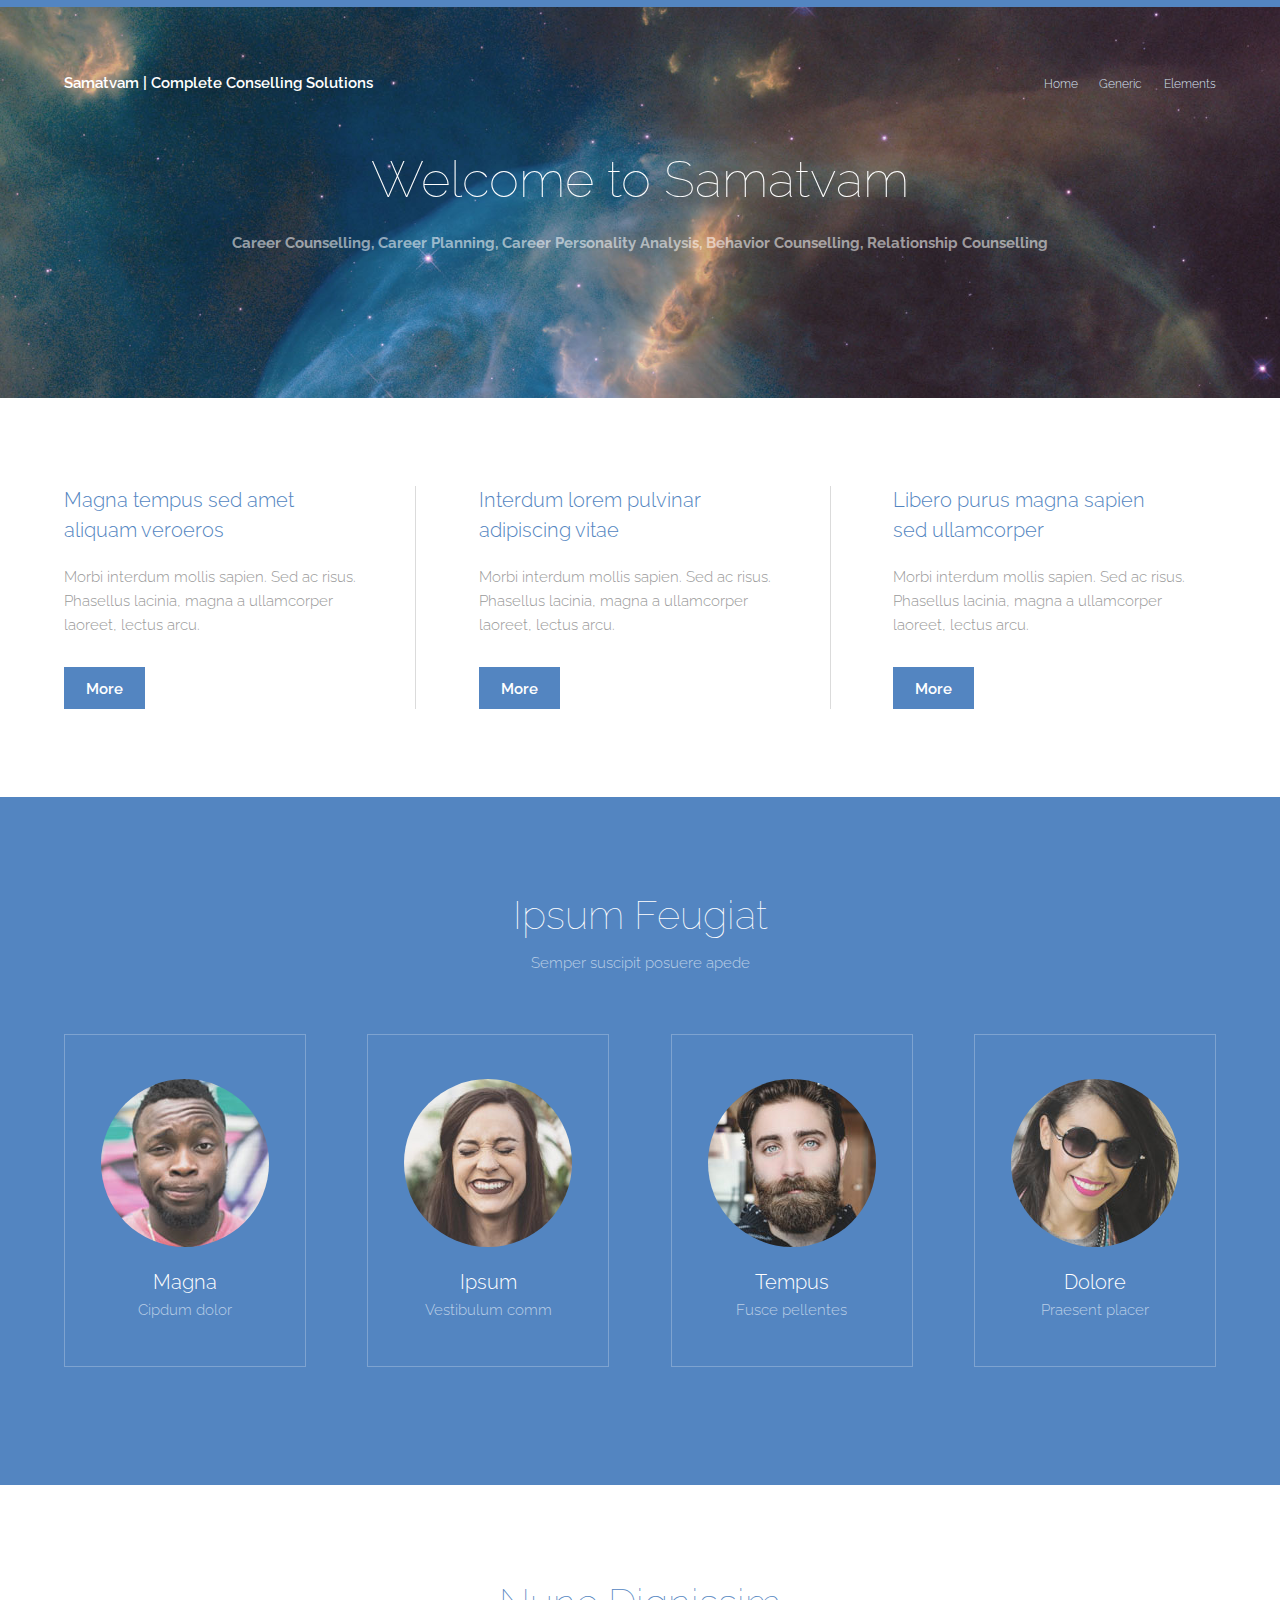
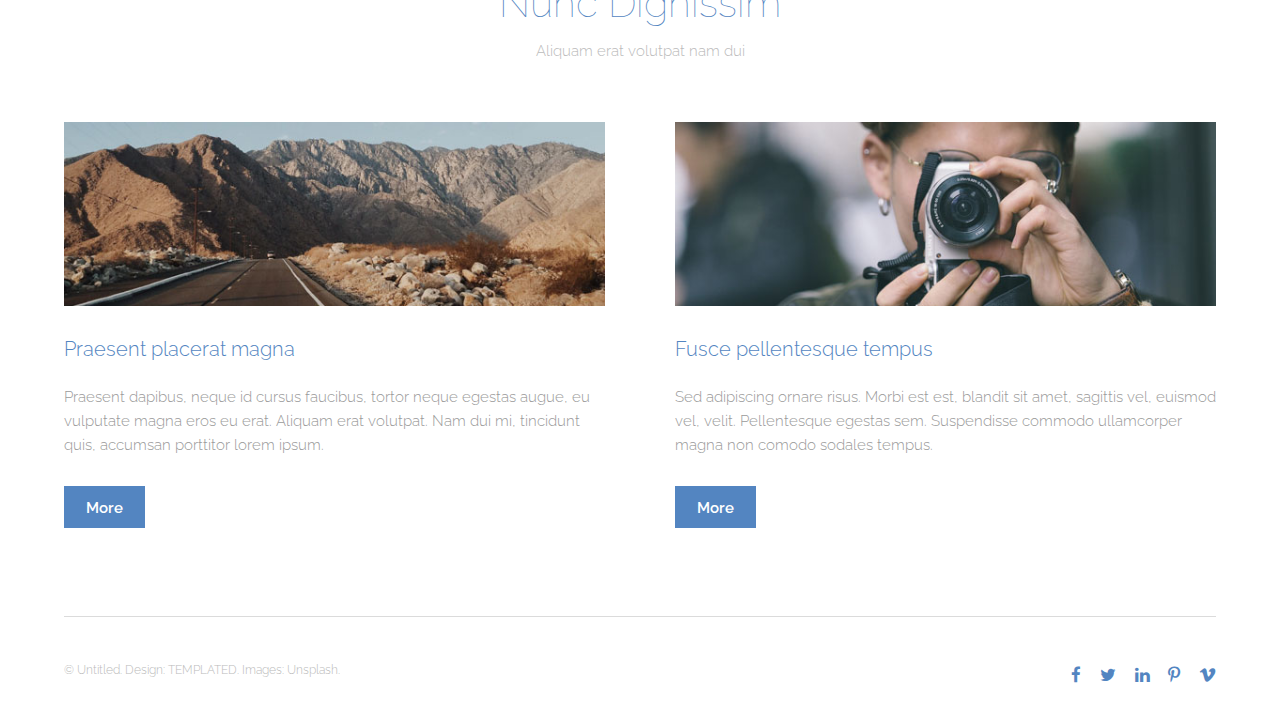
==== Portfolio/Samatvam/Website/templated-theory/index.html @ 0397aa4b "Add files via upload" ====
<!DOCTYPE HTML>
<!--
	Theory by TEMPLATED
	templated.co @templatedco
	Released for free under the Creative Commons Attribution 3.0 license (templated.co/license)
-->
<html>
	<head>
		<title>Theory by TEMPLATED</title>
		<meta charset="utf-8" />
		<meta name="viewport" content="width=device-width, initial-scale=1" />
		<link rel="stylesheet" href="assets/css/main.css" />
	</head>
	<body>

		<!-- Header -->
			<header id="header">
				<div class="inner">
					<a href="index.html" class="logo">Samatvam | Complete Conselling Solutions</a>
					<nav id="nav">
						<a href="index.html">Home</a>
						<a href="generic.html">Generic</a>
						<a href="elements.html">Elements</a>
					</nav>
					<a href="#navPanel" class="navPanelToggle"><span class="fa fa-bars"></span></a>
				</div>
			</header>

		<!-- Banner -->
			<section id="banner">
				<h1>Welcome to Samatvam</h1>
				<p style="font-weight: bold;">Career Counselling, Career Planning, Career Personality Analysis, Behavior Counselling, Relationship Counselling</p>
			</section>

		<!-- One -->
			<section id="one" class="wrapper">
				<div class="inner">
					<div class="flex flex-3">
						<article>
							<header>
								<h3>Magna tempus sed amet<br /> aliquam veroeros</h3>
							</header>
							<p>Morbi interdum mollis sapien. Sed ac risus. Phasellus lacinia, magna a ullamcorper laoreet, lectus arcu.</p>
							<footer>
								<a href="#" class="button special">More</a>
							</footer>
						</article>
						<article>
							<header>
								<h3>Interdum lorem pulvinar<br /> adipiscing vitae</h3>
							</header>
							<p>Morbi interdum mollis sapien. Sed ac risus. Phasellus lacinia, magna a ullamcorper laoreet, lectus arcu.</p>
							<footer>
								<a href="#" class="button special">More</a>
							</footer>
						</article>
						<article>
							<header>
								<h3>Libero purus magna sapien<br /> sed ullamcorper</h3>
							</header>
							<p>Morbi interdum mollis sapien. Sed ac risus. Phasellus lacinia, magna a ullamcorper laoreet, lectus arcu.</p>
							<footer>
								<a href="#" class="button special">More</a>
							</footer>
						</article>
					</div>
				</div>
			</section>

		<!-- Two -->
			<section id="two" class="wrapper style1 special">
				<div class="inner">
					<header>
						<h2>Ipsum Feugiat</h2>
						<p>Semper suscipit posuere apede</p>
					</header>
					<div class="flex flex-4">
						<div class="box person">
							<div class="image round">
								<img src="images/pic03.jpg" alt="Person 1" />
							</div>
							<h3>Magna</h3>
							<p>Cipdum dolor</p>
						</div>
						<div class="box person">
							<div class="image round">
								<img src="images/pic04.jpg" alt="Person 2" />
							</div>
							<h3>Ipsum</h3>
							<p>Vestibulum comm</p>
						</div>
						<div class="box person">
							<div class="image round">
								<img src="images/pic05.jpg" alt="Person 3" />
							</div>
							<h3>Tempus</h3>
							<p>Fusce pellentes</p>
						</div>
						<div class="box person">
							<div class="image round">
								<img src="images/pic06.jpg" alt="Person 4" />
							</div>
							<h3>Dolore</h3>
							<p>Praesent placer</p>
						</div>
					</div>
				</div>
			</section>

		<!-- Three -->
			<section id="three" class="wrapper special">
				<div class="inner">
					<header class="align-center">
						<h2>Nunc Dignissim</h2>
						<p>Aliquam erat volutpat nam dui </p>
					</header>
					<div class="flex flex-2">
						<article>
							<div class="image fit">
								<img src="images/pic01.jpg" alt="Pic 01" />
							</div>
							<header>
								<h3>Praesent placerat magna</h3>
							</header>
							<p>Praesent dapibus, neque id cursus faucibus, tortor neque egestas augue, eu vulputate magna eros eu erat. Aliquam erat volutpat. Nam dui mi, tincidunt quis, accumsan porttitor lorem ipsum.</p>
							<footer>
								<a href="#" class="button special">More</a>
							</footer>
						</article>
						<article>
							<div class="image fit">
								<img src="images/pic02.jpg" alt="Pic 02" />
							</div>
							<header>
								<h3>Fusce pellentesque tempus</h3>
							</header>
							<p>Sed adipiscing ornare risus. Morbi est est, blandit sit amet, sagittis vel, euismod vel, velit. Pellentesque egestas sem. Suspendisse commodo ullamcorper magna non comodo sodales tempus.</p>
							<footer>
								<a href="#" class="button special">More</a>
							</footer>
						</article>
					</div>
				</div>
			</section>

		<!-- Footer -->
			<footer id="footer">
				<div class="inner">
					<div class="flex">
						<div class="copyright">
							&copy; Untitled. Design: <a href="https://templated.co">TEMPLATED</a>. Images: <a href="https://unsplash.com">Unsplash</a>.
						</div>
						<ul class="icons">
							<li><a href="#" class="icon fa-facebook"><span class="label">Facebook</span></a></li>
							<li><a href="#" class="icon fa-twitter"><span class="label">Twitter</span></a></li>
							<li><a href="#" class="icon fa-linkedin"><span class="label">linkedIn</span></a></li>
							<li><a href="#" class="icon fa-pinterest-p"><span class="label">Pinterest</span></a></li>
							<li><a href="#" class="icon fa-vimeo"><span class="label">Vimeo</span></a></li>
						</ul>
					</div>
				</div>
			</footer>

		<!-- Scripts -->
			<script src="assets/js/jquery.min.js"></script>
			<script src="assets/js/skel.min.js"></script>
			<script src="assets/js/util.js"></script>
			<script src="assets/js/main.js"></script>

	</body>
</html>
---- Portfolio/Samatvam/Website/templated-theory/assets/css/main.css ----
@charset "UTF-8";
@import url(font-awesome.min.css);
@import "https://fonts.googleapis.com/css?family=Raleway:100,300,600";

/*
	Theory by TEMPLATED
	templated.co @templatedco
	Released for free under the Creative Commons Attribution 3.0 license (templated.co/license)
*/

/* Reset */

	html, body, div, span, applet, object, iframe, h1, h2, h3, h4, h5, h6, p, blockquote, pre, a, abbr, acronym, address, big, cite, code, del, dfn, em, img, ins, kbd, q, s, samp, small, strike, strong, sub, sup, tt, var, b, u, i, center, dl, dt, dd, ol, ul, li, fieldset, form, label, legend, table, caption, tbody, tfoot, thead, tr, th, td, article, aside, canvas, details, embed, figure, figcaption, footer, header, hgroup, menu, nav, output, ruby, section, summary, time, mark, audio, video {
		margin: 0;
		padding: 0;
		border: 0;
		font-size: 100%;
		font: inherit;
		vertical-align: baseline;
	}

	article, aside, details, figcaption, figure, footer, header, hgroup, menu, nav, section {
		display: block;
	}

	body {
		line-height: 1;
	}

	ol, ul {
		list-style: none;
	}

	blockquote, q {
		quotes: none;
	}

	blockquote:before, blockquote:after, q:before, q:after {
		content: '';
		content: none;
	}

	table {
		border-collapse: collapse;
		border-spacing: 0;
	}

	body {
		-webkit-text-size-adjust: none;
	}

/* Box Model */

	*, *:before, *:after {
		-moz-box-sizing: border-box;
		-webkit-box-sizing: border-box;
		box-sizing: border-box;
	}

/* Containers */

	.container {
		margin-left: auto;
		margin-right: auto;
	}

	.container.\31 25\25 {
		width: 100%;
		max-width: 100em;
		min-width: 80em;
	}

	.container.\37 5\25 {
		width: 60em;
	}

	.container.\35 0\25 {
		width: 40em;
	}

	.container.\32 5\25 {
		width: 20em;
	}

	.container {
		width: 80em;
	}

	@media screen and (max-width: 1680px) {

		.container.\31 25\25 {
			width: 100%;
			max-width: 100em;
			min-width: 80em;
		}

		.container.\37 5\25 {
			width: 60em;
		}

		.container.\35 0\25 {
			width: 40em;
		}

		.container.\32 5\25 {
			width: 20em;
		}

		.container {
			width: 80em;
		}

	}

	@media screen and (max-width: 1280px) {

		.container.\31 25\25 {
			width: 100%;
			max-width: 81.25em;
			min-width: 65em;
		}

		.container.\37 5\25 {
			width: 48.75em;
		}

		.container.\35 0\25 {
			width: 32.5em;
		}

		.container.\32 5\25 {
			width: 16.25em;
		}

		.container {
			width: 65em;
		}

	}

	@media screen and (max-width: 980px) {

		.container.\31 25\25 {
			width: 100%;
			max-width: 112.5%;
			min-width: 90%;
		}

		.container.\37 5\25 {
			width: 67.5%;
		}

		.container.\35 0\25 {
			width: 45%;
		}

		.container.\32 5\25 {
			width: 22.5%;
		}

		.container {
			width: 90%;
		}

	}

	@media screen and (max-width: 736px) {

		.container.\31 25\25 {
			width: 100%;
			max-width: 112.5%;
			min-width: 90%;
		}

		.container.\37 5\25 {
			width: 67.5%;
		}

		.container.\35 0\25 {
			width: 45%;
		}

		.container.\32 5\25 {
			width: 22.5%;
		}

		.container {
			width: 90% !important;
		}

	}

	@media screen and (max-width: 480px) {

		.container.\31 25\25 {
			width: 100%;
			max-width: 112.5%;
			min-width: 90%;
		}

		.container.\37 5\25 {
			width: 67.5%;
		}

		.container.\35 0\25 {
			width: 45%;
		}

		.container.\32 5\25 {
			width: 22.5%;
		}

		.container {
			width: 90% !important;
		}

	}

/* Grid */

	.row {
		border-bottom: solid 1px transparent;
		-moz-box-sizing: border-box;
		-webkit-box-sizing: border-box;
		box-sizing: border-box;
	}

	.row > * {
		float: left;
		-moz-box-sizing: border-box;
		-webkit-box-sizing: border-box;
		box-sizing: border-box;
	}

	.row:after, .row:before {
		content: '';
		display: block;
		clear: both;
		height: 0;
	}

	.row.uniform > * > :first-child {
		margin-top: 0;
	}

	.row.uniform > * > :last-child {
		margin-bottom: 0;
	}

	.row.\30 \25 > * {
		padding: 0 0 0 0em;
	}

	.row.\30 \25 {
		margin: 0 0 -1px 0em;
	}

	.row.uniform.\30 \25 > * {
		padding: 0em 0 0 0em;
	}

	.row.uniform.\30 \25 {
		margin: 0em 0 -1px 0em;
	}

	.row > * {
		padding: 0 0 0 2em;
	}

	.row {
		margin: 0 0 -1px -2em;
	}

	.row.uniform > * {
		padding: 2em 0 0 2em;
	}

	.row.uniform {
		margin: -2em 0 -1px -2em;
	}

	.row.\32 00\25 > * {
		padding: 0 0 0 4em;
	}

	.row.\32 00\25 {
		margin: 0 0 -1px -4em;
	}

	.row.uniform.\32 00\25 > * {
		padding: 4em 0 0 4em;
	}

	.row.uniform.\32 00\25 {
		margin: -4em 0 -1px -4em;
	}

	.row.\31 50\25 > * {
		padding: 0 0 0 3em;
	}

	.row.\31 50\25 {
		margin: 0 0 -1px -3em;
	}

	.row.uniform.\31 50\25 > * {
		padding: 3em 0 0 3em;
	}

	.row.uniform.\31 50\25 {
		margin: -3em 0 -1px -3em;
	}

	.row.\35 0\25 > * {
		padding: 0 0 0 1em;
	}

	.row.\35 0\25 {
		margin: 0 0 -1px -1em;
	}

	.row.uniform.\35 0\25 > * {
		padding: 1em 0 0 1em;
	}

	.row.uniform.\35 0\25 {
		margin: -1em 0 -1px -1em;
	}

	.row.\32 5\25 > * {
		padding: 0 0 0 0.5em;
	}

	.row.\32 5\25 {
		margin: 0 0 -1px -0.5em;
	}

	.row.uniform.\32 5\25 > * {
		padding: 0.5em 0 0 0.5em;
	}

	.row.uniform.\32 5\25 {
		margin: -0.5em 0 -1px -0.5em;
	}

	.\31 2u, .\31 2u\24 {
		width: 100%;
		clear: none;
		margin-left: 0;
	}

	.\31 1u, .\31 1u\24 {
		width: 91.6666666667%;
		clear: none;
		margin-left: 0;
	}

	.\31 0u, .\31 0u\24 {
		width: 83.3333333333%;
		clear: none;
		margin-left: 0;
	}

	.\39 u, .\39 u\24 {
		width: 75%;
		clear: none;
		margin-left: 0;
	}

	.\38 u, .\38 u\24 {
		width: 66.6666666667%;
		clear: none;
		margin-left: 0;
	}

	.\37 u, .\37 u\24 {
		width: 58.3333333333%;
		clear: none;
		margin-left: 0;
	}

	.\36 u, .\36 u\24 {
		width: 50%;
		clear: none;
		margin-left: 0;
	}

	.\35 u, .\35 u\24 {
		width: 41.6666666667%;
		clear: none;
		margin-left: 0;
	}

	.\34 u, .\34 u\24 {
		width: 33.3333333333%;
		clear: none;
		margin-left: 0;
	}

	.\33 u, .\33 u\24 {
		width: 25%;
		clear: none;
		margin-left: 0;
	}

	.\32 u, .\32 u\24 {
		width: 16.6666666667%;
		clear: none;
		margin-left: 0;
	}

	.\31 u, .\31 u\24 {
		width: 8.3333333333%;
		clear: none;
		margin-left: 0;
	}

	.\31 2u\24 + *,
	.\31 1u\24 + *,
	.\31 0u\24 + *,
	.\39 u\24 + *,
	.\38 u\24 + *,
	.\37 u\24 + *,
	.\36 u\24 + *,
	.\35 u\24 + *,
	.\34 u\24 + *,
	.\33 u\24 + *,
	.\32 u\24 + *,
	.\31 u\24 + * {
		clear: left;
	}

	.\-11u {
		margin-left: 91.66667%;
	}

	.\-10u {
		margin-left: 83.33333%;
	}

	.\-9u {
		margin-left: 75%;
	}

	.\-8u {
		margin-left: 66.66667%;
	}

	.\-7u {
		margin-left: 58.33333%;
	}

	.\-6u {
		margin-left: 50%;
	}

	.\-5u {
		margin-left: 41.66667%;
	}

	.\-4u {
		margin-left: 33.33333%;
	}

	.\-3u {
		margin-left: 25%;
	}

	.\-2u {
		margin-left: 16.66667%;
	}

	.\-1u {
		margin-left: 8.33333%;
	}

	@media screen and (max-width: 1680px) {

		.row > * {
			padding: 0 0 0 2em;
		}

		.row {
			margin: 0 0 -1px -2em;
		}

		.row.uniform > * {
			padding: 2em 0 0 2em;
		}

		.row.uniform {
			margin: -2em 0 -1px -2em;
		}

		.row.\32 00\25 > * {
			padding: 0 0 0 4em;
		}

		.row.\32 00\25 {
			margin: 0 0 -1px -4em;
		}

		.row.uniform.\32 00\25 > * {
			padding: 4em 0 0 4em;
		}

		.row.uniform.\32 00\25 {
			margin: -4em 0 -1px -4em;
		}

		.row.\31 50\25 > * {
			padding: 0 0 0 3em;
		}

		.row.\31 50\25 {
			margin: 0 0 -1px -3em;
		}

		.row.uniform.\31 50\25 > * {
			padding: 3em 0 0 3em;
		}

		.row.uniform.\31 50\25 {
			margin: -3em 0 -1px -3em;
		}

		.row.\35 0\25 > * {
			padding: 0 0 0 1em;
		}

		.row.\35 0\25 {
			margin: 0 0 -1px -1em;
		}

		.row.uniform.\35 0\25 > * {
			padding: 1em 0 0 1em;
		}

		.row.uniform.\35 0\25 {
			margin: -1em 0 -1px -1em;
		}

		.row.\32 5\25 > * {
			padding: 0 0 0 0.5em;
		}

		.row.\32 5\25 {
			margin: 0 0 -1px -0.5em;
		}

		.row.uniform.\32 5\25 > * {
			padding: 0.5em 0 0 0.5em;
		}

		.row.uniform.\32 5\25 {
			margin: -0.5em 0 -1px -0.5em;
		}

		.\31 2u\28xlarge\29, .\31 2u\24\28xlarge\29 {
			width: 100%;
			clear: none;
			margin-left: 0;
		}

		.\31 1u\28xlarge\29, .\31 1u\24\28xlarge\29 {
			width: 91.6666666667%;
			clear: none;
			margin-left: 0;
		}

		.\31 0u\28xlarge\29, .\31 0u\24\28xlarge\29 {
			width: 83.3333333333%;
			clear: none;
			margin-left: 0;
		}

		.\39 u\28xlarge\29, .\39 u\24\28xlarge\29 {
			width: 75%;
			clear: none;
			margin-left: 0;
		}

		.\38 u\28xlarge\29, .\38 u\24\28xlarge\29 {
			width: 66.6666666667%;
			clear: none;
			margin-left: 0;
		}

		.\37 u\28xlarge\29, .\37 u\24\28xlarge\29 {
			width: 58.3333333333%;
			clear: none;
			margin-left: 0;
		}

		.\36 u\28xlarge\29, .\36 u\24\28xlarge\29 {
			width: 50%;
			clear: none;
			margin-left: 0;
		}

		.\35 u\28xlarge\29, .\35 u\24\28xlarge\29 {
			width: 41.6666666667%;
			clear: none;
			margin-left: 0;
		}

		.\34 u\28xlarge\29, .\34 u\24\28xlarge\29 {
			width: 33.3333333333%;
			clear: none;
			margin-left: 0;
		}

		.\33 u\28xlarge\29, .\33 u\24\28xlarge\29 {
			width: 25%;
			clear: none;
			margin-left: 0;
		}

		.\32 u\28xlarge\29, .\32 u\24\28xlarge\29 {
			width: 16.6666666667%;
			clear: none;
			margin-left: 0;
		}

		.\31 u\28xlarge\29, .\31 u\24\28xlarge\29 {
			width: 8.3333333333%;
			clear: none;
			margin-left: 0;
		}

		.\31 2u\24\28xlarge\29 + *,
		.\31 1u\24\28xlarge\29 + *,
		.\31 0u\24\28xlarge\29 + *,
		.\39 u\24\28xlarge\29 + *,
		.\38 u\24\28xlarge\29 + *,
		.\37 u\24\28xlarge\29 + *,
		.\36 u\24\28xlarge\29 + *,
		.\35 u\24\28xlarge\29 + *,
		.\34 u\24\28xlarge\29 + *,
		.\33 u\24\28xlarge\29 + *,
		.\32 u\24\28xlarge\29 + *,
		.\31 u\24\28xlarge\29 + * {
			clear: left;
		}

		.\-11u\28xlarge\29 {
			margin-left: 91.66667%;
		}

		.\-10u\28xlarge\29 {
			margin-left: 83.33333%;
		}

		.\-9u\28xlarge\29 {
			margin-left: 75%;
		}

		.\-8u\28xlarge\29 {
			margin-left: 66.66667%;
		}

		.\-7u\28xlarge\29 {
			margin-left: 58.33333%;
		}

		.\-6u\28xlarge\29 {
			margin-left: 50%;
		}

		.\-5u\28xlarge\29 {
			margin-left: 41.66667%;
		}

		.\-4u\28xlarge\29 {
			margin-left: 33.33333%;
		}

		.\-3u\28xlarge\29 {
			margin-left: 25%;
		}

		.\-2u\28xlarge\29 {
			margin-left: 16.66667%;
		}

		.\-1u\28xlarge\29 {
			margin-left: 8.33333%;
		}

	}

	@media screen and (max-width: 1280px) {

		.row > * {
			padding: 0 0 0 1.5em;
		}

		.row {
			margin: 0 0 -1px -1.5em;
		}

		.row.uniform > * {
			padding: 1.5em 0 0 1.5em;
		}

		.row.uniform {
			margin: -1.5em 0 -1px -1.5em;
		}

		.row.\32 00\25 > * {
			padding: 0 0 0 3em;
		}

		.row.\32 00\25 {
			margin: 0 0 -1px -3em;
		}

		.row.uniform.\32 00\25 > * {
			padding: 3em 0 0 3em;
		}

		.row.uniform.\32 00\25 {
			margin: -3em 0 -1px -3em;
		}

		.row.\31 50\25 > * {
			padding: 0 0 0 2.25em;
		}

		.row.\31 50\25 {
			margin: 0 0 -1px -2.25em;
		}

		.row.uniform.\31 50\25 > * {
			padding: 2.25em 0 0 2.25em;
		}

		.row.uniform.\31 50\25 {
			margin: -2.25em 0 -1px -2.25em;
		}

		.row.\35 0\25 > * {
			padding: 0 0 0 0.75em;
		}

		.row.\35 0\25 {
			margin: 0 0 -1px -0.75em;
		}

		.row.uniform.\35 0\25 > * {
			padding: 0.75em 0 0 0.75em;
		}

		.row.uniform.\35 0\25 {
			margin: -0.75em 0 -1px -0.75em;
		}

		.row.\32 5\25 > * {
			padding: 0 0 0 0.375em;
		}

		.row.\32 5\25 {
			margin: 0 0 -1px -0.375em;
		}

		.row.uniform.\32 5\25 > * {
			padding: 0.375em 0 0 0.375em;
		}

		.row.uniform.\32 5\25 {
			margin: -0.375em 0 -1px -0.375em;
		}

		.\31 2u\28large\29, .\31 2u\24\28large\29 {
			width: 100%;
			clear: none;
			margin-left: 0;
		}

		.\31 1u\28large\29, .\31 1u\24\28large\29 {
			width: 91.6666666667%;
			clear: none;
			margin-left: 0;
		}

		.\31 0u\28large\29, .\31 0u\24\28large\29 {
			width: 83.3333333333%;
			clear: none;
			margin-left: 0;
		}

		.\39 u\28large\29, .\39 u\24\28large\29 {
			width: 75%;
			clear: none;
			margin-left: 0;
		}

		.\38 u\28large\29, .\38 u\24\28large\29 {
			width: 66.6666666667%;
			clear: none;
			margin-left: 0;
		}

		.\37 u\28large\29, .\37 u\24\28large\29 {
			width: 58.3333333333%;
			clear: none;
			margin-left: 0;
		}

		.\36 u\28large\29, .\36 u\24\28large\29 {
			width: 50%;
			clear: none;
			margin-left: 0;
		}

		.\35 u\28large\29, .\35 u\24\28large\29 {
			width: 41.6666666667%;
			clear: none;
			margin-left: 0;
		}

		.\34 u\28large\29, .\34 u\24\28large\29 {
			width: 33.3333333333%;
			clear: none;
			margin-left: 0;
		}

		.\33 u\28large\29, .\33 u\24\28large\29 {
			width: 25%;
			clear: none;
			margin-left: 0;
		}

		.\32 u\28large\29, .\32 u\24\28large\29 {
			width: 16.6666666667%;
			clear: none;
			margin-left: 0;
		}

		.\31 u\28large\29, .\31 u\24\28large\29 {
			width: 8.3333333333%;
			clear: none;
			margin-left: 0;
		}

		.\31 2u\24\28large\29 + *,
		.\31 1u\24\28large\29 + *,
		.\31 0u\24\28large\29 + *,
		.\39 u\24\28large\29 + *,
		.\38 u\24\28large\29 + *,
		.\37 u\24\28large\29 + *,
		.\36 u\24\28large\29 + *,
		.\35 u\24\28large\29 + *,
		.\34 u\24\28large\29 + *,
		.\33 u\24\28large\29 + *,
		.\32 u\24\28large\29 + *,
		.\31 u\24\28large\29 + * {
			clear: left;
		}

		.\-11u\28large\29 {
			margin-left: 91.66667%;
		}

		.\-10u\28large\29 {
			margin-left: 83.33333%;
		}

		.\-9u\28large\29 {
			margin-left: 75%;
		}

		.\-8u\28large\29 {
			margin-left: 66.66667%;
		}

		.\-7u\28large\29 {
			margin-left: 58.33333%;
		}

		.\-6u\28large\29 {
			margin-left: 50%;
		}

		.\-5u\28large\29 {
			margin-left: 41.66667%;
		}

		.\-4u\28large\29 {
			margin-left: 33.33333%;
		}

		.\-3u\28large\29 {
			margin-left: 25%;
		}

		.\-2u\28large\29 {
			margin-left: 16.66667%;
		}

		.\-1u\28large\29 {
			margin-left: 8.33333%;
		}

	}

	@media screen and (max-width: 980px) {

		.row > * {
			padding: 0 0 0 1.5em;
		}

		.row {
			margin: 0 0 -1px -1.5em;
		}

		.row.uniform > * {
			padding: 1.5em 0 0 1.5em;
		}

		.row.uniform {
			margin: -1.5em 0 -1px -1.5em;
		}

		.row.\32 00\25 > * {
			padding: 0 0 0 3em;
		}

		.row.\32 00\25 {
			margin: 0 0 -1px -3em;
		}

		.row.uniform.\32 00\25 > * {
			padding: 3em 0 0 3em;
		}

		.row.uniform.\32 00\25 {
			margin: -3em 0 -1px -3em;
		}

		.row.\31 50\25 > * {
			padding: 0 0 0 2.25em;
		}

		.row.\31 50\25 {
			margin: 0 0 -1px -2.25em;
		}

		.row.uniform.\31 50\25 > * {
			padding: 2.25em 0 0 2.25em;
		}

		.row.uniform.\31 50\25 {
			margin: -2.25em 0 -1px -2.25em;
		}

		.row.\35 0\25 > * {
			padding: 0 0 0 0.75em;
		}

		.row.\35 0\25 {
			margin: 0 0 -1px -0.75em;
		}

		.row.uniform.\35 0\25 > * {
			padding: 0.75em 0 0 0.75em;
		}

		.row.uniform.\35 0\25 {
			margin: -0.75em 0 -1px -0.75em;
		}

		.row.\32 5\25 > * {
			padding: 0 0 0 0.375em;
		}

		.row.\32 5\25 {
			margin: 0 0 -1px -0.375em;
		}

		.row.uniform.\32 5\25 > * {
			padding: 0.375em 0 0 0.375em;
		}

		.row.uniform.\32 5\25 {
			margin: -0.375em 0 -1px -0.375em;
		}

		.\31 2u\28medium\29, .\31 2u\24\28medium\29 {
			width: 100%;
			clear: none;
			margin-left: 0;
		}

		.\31 1u\28medium\29, .\31 1u\24\28medium\29 {
			width: 91.6666666667%;
			clear: none;
			margin-left: 0;
		}

		.\31 0u\28medium\29, .\31 0u\24\28medium\29 {
			width: 83.3333333333%;
			clear: none;
			margin-left: 0;
		}

		.\39 u\28medium\29, .\39 u\24\28medium\29 {
			width: 75%;
			clear: none;
			margin-left: 0;
		}

		.\38 u\28medium\29, .\38 u\24\28medium\29 {
			width: 66.6666666667%;
			clear: none;
			margin-left: 0;
		}

		.\37 u\28medium\29, .\37 u\24\28medium\29 {
			width: 58.3333333333%;
			clear: none;
			margin-left: 0;
		}

		.\36 u\28medium\29, .\36 u\24\28medium\29 {
			width: 50%;
			clear: none;
			margin-left: 0;
		}

		.\35 u\28medium\29, .\35 u\24\28medium\29 {
			width: 41.6666666667%;
			clear: none;
			margin-left: 0;
		}

		.\34 u\28medium\29, .\34 u\24\28medium\29 {
			width: 33.3333333333%;
			clear: none;
			margin-left: 0;
		}

		.\33 u\28medium\29, .\33 u\24\28medium\29 {
			width: 25%;
			clear: none;
			margin-left: 0;
		}

		.\32 u\28medium\29, .\32 u\24\28medium\29 {
			width: 16.6666666667%;
			clear: none;
			margin-left: 0;
		}

		.\31 u\28medium\29, .\31 u\24\28medium\29 {
			width: 8.3333333333%;
			clear: none;
			margin-left: 0;
		}

		.\31 2u\24\28medium\29 + *,
		.\31 1u\24\28medium\29 + *,
		.\31 0u\24\28medium\29 + *,
		.\39 u\24\28medium\29 + *,
		.\38 u\24\28medium\29 + *,
		.\37 u\24\28medium\29 + *,
		.\36 u\24\28medium\29 + *,
		.\35 u\24\28medium\29 + *,
		.\34 u\24\28medium\29 + *,
		.\33 u\24\28medium\29 + *,
		.\32 u\24\28medium\29 + *,
		.\31 u\24\28medium\29 + * {
			clear: left;
		}

		.\-11u\28medium\29 {
			margin-left: 91.66667%;
		}

		.\-10u\28medium\29 {
			margin-left: 83.33333%;
		}

		.\-9u\28medium\29 {
			margin-left: 75%;
		}

		.\-8u\28medium\29 {
			margin-left: 66.66667%;
		}

		.\-7u\28medium\29 {
			margin-left: 58.33333%;
		}

		.\-6u\28medium\29 {
			margin-left: 50%;
		}

		.\-5u\28medium\29 {
			margin-left: 41.66667%;
		}

		.\-4u\28medium\29 {
			margin-left: 33.33333%;
		}

		.\-3u\28medium\29 {
			margin-left: 25%;
		}

		.\-2u\28medium\29 {
			margin-left: 16.66667%;
		}

		.\-1u\28medium\29 {
			margin-left: 8.33333%;
		}

	}

	@media screen and (max-width: 736px) {

		.row > * {
			padding: 0 0 0 1.25em;
		}

		.row {
			margin: 0 0 -1px -1.25em;
		}

		.row.uniform > * {
			padding: 1.25em 0 0 1.25em;
		}

		.row.uniform {
			margin: -1.25em 0 -1px -1.25em;
		}

		.row.\32 00\25 > * {
			padding: 0 0 0 2.5em;
		}

		.row.\32 00\25 {
			margin: 0 0 -1px -2.5em;
		}

		.row.uniform.\32 00\25 > * {
			padding: 2.5em 0 0 2.5em;
		}

		.row.uniform.\32 00\25 {
			margin: -2.5em 0 -1px -2.5em;
		}

		.row.\31 50\25 > * {
			padding: 0 0 0 1.875em;
		}

		.row.\31 50\25 {
			margin: 0 0 -1px -1.875em;
		}

		.row.uniform.\31 50\25 > * {
			padding: 1.875em 0 0 1.875em;
		}

		.row.uniform.\31 50\25 {
			margin: -1.875em 0 -1px -1.875em;
		}

		.row.\35 0\25 > * {
			padding: 0 0 0 0.625em;
		}

		.row.\35 0\25 {
			margin: 0 0 -1px -0.625em;
		}

		.row.uniform.\35 0\25 > * {
			padding: 0.625em 0 0 0.625em;
		}

		.row.uniform.\35 0\25 {
			margin: -0.625em 0 -1px -0.625em;
		}

		.row.\32 5\25 > * {
			padding: 0 0 0 0.3125em;
		}

		.row.\32 5\25 {
			margin: 0 0 -1px -0.3125em;
		}

		.row.uniform.\32 5\25 > * {
			padding: 0.3125em 0 0 0.3125em;
		}

		.row.uniform.\32 5\25 {
			margin: -0.3125em 0 -1px -0.3125em;
		}

		.\31 2u\28small\29, .\31 2u\24\28small\29 {
			width: 100%;
			clear: none;
			margin-left: 0;
		}

		.\31 1u\28small\29, .\31 1u\24\28small\29 {
			width: 91.6666666667%;
			clear: none;
			margin-left: 0;
		}

		.\31 0u\28small\29, .\31 0u\24\28small\29 {
			width: 83.3333333333%;
			clear: none;
			margin-left: 0;
		}

		.\39 u\28small\29, .\39 u\24\28small\29 {
			width: 75%;
			clear: none;
			margin-left: 0;
		}

		.\38 u\28small\29, .\38 u\24\28small\29 {
			width: 66.6666666667%;
			clear: none;
			margin-left: 0;
		}

		.\37 u\28small\29, .\37 u\24\28small\29 {
			width: 58.3333333333%;
			clear: none;
			margin-left: 0;
		}

		.\36 u\28small\29, .\36 u\24\28small\29 {
			width: 50%;
			clear: none;
			margin-left: 0;
		}

		.\35 u\28small\29, .\35 u\24\28small\29 {
			width: 41.6666666667%;
			clear: none;
			margin-left: 0;
		}

		.\34 u\28small\29, .\34 u\24\28small\29 {
			width: 33.3333333333%;
			clear: none;
			margin-left: 0;
		}

		.\33 u\28small\29, .\33 u\24\28small\29 {
			width: 25%;
			clear: none;
			margin-left: 0;
		}

		.\32 u\28small\29, .\32 u\24\28small\29 {
			width: 16.6666666667%;
			clear: none;
			margin-left: 0;
		}

		.\31 u\28small\29, .\31 u\24\28small\29 {
			width: 8.3333333333%;
			clear: none;
			margin-left: 0;
		}

		.\31 2u\24\28small\29 + *,
		.\31 1u\24\28small\29 + *,
		.\31 0u\24\28small\29 + *,
		.\39 u\24\28small\29 + *,
		.\38 u\24\28small\29 + *,
		.\37 u\24\28small\29 + *,
		.\36 u\24\28small\29 + *,
		.\35 u\24\28small\29 + *,
		.\34 u\24\28small\29 + *,
		.\33 u\24\28small\29 + *,
		.\32 u\24\28small\29 + *,
		.\31 u\24\28small\29 + * {
			clear: left;
		}

		.\-11u\28small\29 {
			margin-left: 91.66667%;
		}

		.\-10u\28small\29 {
			margin-left: 83.33333%;
		}

		.\-9u\28small\29 {
			margin-left: 75%;
		}

		.\-8u\28small\29 {
			margin-left: 66.66667%;
		}

		.\-7u\28small\29 {
			margin-left: 58.33333%;
		}

		.\-6u\28small\29 {
			margin-left: 50%;
		}

		.\-5u\28small\29 {
			margin-left: 41.66667%;
		}

		.\-4u\28small\29 {
			margin-left: 33.33333%;
		}

		.\-3u\28small\29 {
			margin-left: 25%;
		}

		.\-2u\28small\29 {
			margin-left: 16.66667%;
		}

		.\-1u\28small\29 {
			margin-left: 8.33333%;
		}

	}

	@media screen and (max-width: 480px) {

		.row > * {
			padding: 0 0 0 1.25em;
		}

		.row {
			margin: 0 0 -1px -1.25em;
		}

		.row.uniform > * {
			padding: 1.25em 0 0 1.25em;
		}

		.row.uniform {
			margin: -1.25em 0 -1px -1.25em;
		}

		.row.\32 00\25 > * {
			padding: 0 0 0 2.5em;
		}

		.row.\32 00\25 {
			margin: 0 0 -1px -2.5em;
		}

		.row.uniform.\32 00\25 > * {
			padding: 2.5em 0 0 2.5em;
		}

		.row.uniform.\32 00\25 {
			margin: -2.5em 0 -1px -2.5em;
		}

		.row.\31 50\25 > * {
			padding: 0 0 0 1.875em;
		}

		.row.\31 50\25 {
			margin: 0 0 -1px -1.875em;
		}

		.row.uniform.\31 50\25 > * {
			padding: 1.875em 0 0 1.875em;
		}

		.row.uniform.\31 50\25 {
			margin: -1.875em 0 -1px -1.875em;
		}

		.row.\35 0\25 > * {
			padding: 0 0 0 0.625em;
		}

		.row.\35 0\25 {
			margin: 0 0 -1px -0.625em;
		}

		.row.uniform.\35 0\25 > * {
			padding: 0.625em 0 0 0.625em;
		}

		.row.uniform.\35 0\25 {
			margin: -0.625em 0 -1px -0.625em;
		}

		.row.\32 5\25 > * {
			padding: 0 0 0 0.3125em;
		}

		.row.\32 5\25 {
			margin: 0 0 -1px -0.3125em;
		}

		.row.uniform.\32 5\25 > * {
			padding: 0.3125em 0 0 0.3125em;
		}

		.row.uniform.\32 5\25 {
			margin: -0.3125em 0 -1px -0.3125em;
		}

		.\31 2u\28xsmall\29, .\31 2u\24\28xsmall\29 {
			width: 100%;
			clear: none;
			margin-left: 0;
		}

		.\31 1u\28xsmall\29, .\31 1u\24\28xsmall\29 {
			width: 91.6666666667%;
			clear: none;
			margin-left: 0;
		}

		.\31 0u\28xsmall\29, .\31 0u\24\28xsmall\29 {
			width: 83.3333333333%;
			clear: none;
			margin-left: 0;
		}

		.\39 u\28xsmall\29, .\39 u\24\28xsmall\29 {
			width: 75%;
			clear: none;
			margin-left: 0;
		}

		.\38 u\28xsmall\29, .\38 u\24\28xsmall\29 {
			width: 66.6666666667%;
			clear: none;
			margin-left: 0;
		}

		.\37 u\28xsmall\29, .\37 u\24\28xsmall\29 {
			width: 58.3333333333%;
			clear: none;
			margin-left: 0;
		}

		.\36 u\28xsmall\29, .\36 u\24\28xsmall\29 {
			width: 50%;
			clear: none;
			margin-left: 0;
		}

		.\35 u\28xsmall\29, .\35 u\24\28xsmall\29 {
			width: 41.6666666667%;
			clear: none;
			margin-left: 0;
		}

		.\34 u\28xsmall\29, .\34 u\24\28xsmall\29 {
			width: 33.3333333333%;
			clear: none;
			margin-left: 0;
		}

		.\33 u\28xsmall\29, .\33 u\24\28xsmall\29 {
			width: 25%;
			clear: none;
			margin-left: 0;
		}

		.\32 u\28xsmall\29, .\32 u\24\28xsmall\29 {
			width: 16.6666666667%;
			clear: none;
			margin-left: 0;
		}

		.\31 u\28xsmall\29, .\31 u\24\28xsmall\29 {
			width: 8.3333333333%;
			clear: none;
			margin-left: 0;
		}

		.\31 2u\24\28xsmall\29 + *,
		.\31 1u\24\28xsmall\29 + *,
		.\31 0u\24\28xsmall\29 + *,
		.\39 u\24\28xsmall\29 + *,
		.\38 u\24\28xsmall\29 + *,
		.\37 u\24\28xsmall\29 + *,
		.\36 u\24\28xsmall\29 + *,
		.\35 u\24\28xsmall\29 + *,
		.\34 u\24\28xsmall\29 + *,
		.\33 u\24\28xsmall\29 + *,
		.\32 u\24\28xsmall\29 + *,
		.\31 u\24\28xsmall\29 + * {
			clear: left;
		}

		.\-11u\28xsmall\29 {
			margin-left: 91.66667%;
		}

		.\-10u\28xsmall\29 {
			margin-left: 83.33333%;
		}

		.\-9u\28xsmall\29 {
			margin-left: 75%;
		}

		.\-8u\28xsmall\29 {
			margin-left: 66.66667%;
		}

		.\-7u\28xsmall\29 {
			margin-left: 58.33333%;
		}

		.\-6u\28xsmall\29 {
			margin-left: 50%;
		}

		.\-5u\28xsmall\29 {
			margin-left: 41.66667%;
		}

		.\-4u\28xsmall\29 {
			margin-left: 33.33333%;
		}

		.\-3u\28xsmall\29 {
			margin-left: 25%;
		}

		.\-2u\28xsmall\29 {
			margin-left: 16.66667%;
		}

		.\-1u\28xsmall\29 {
			margin-left: 8.33333%;
		}

	}

/* Basic */

	@-ms-viewport {
		width: device-width;
	}

	body {
		-ms-overflow-style: scrollbar;
	}

	@media screen and (max-width: 480px) {

		html, body {
			min-width: 320px;
		}

	}

	body {
		background: #fff;
	}

		body.is-loading *, body.is-loading *:before, body.is-loading *:after {
			-moz-animation: none !important;
			-webkit-animation: none !important;
			-ms-animation: none !important;
			animation: none !important;
			-moz-transition: none !important;
			-webkit-transition: none !important;
			-ms-transition: none !important;
			transition: none !important;
		}

/* Type */

	body, input, select, textarea {
		color: #9a9a9a;
		font-family: "Raleway", Arial, Helvetica, sans-serif;
		font-size: 13pt;
		font-weight: 300;
		line-height: 1.65;
	}

		@media screen and (max-width: 1680px) {

			body, input, select, textarea {
				font-size: 11pt;
			}

		}

		@media screen and (max-width: 1280px) {

			body, input, select, textarea {
				font-size: 11pt;
			}

		}

		@media screen and (max-width: 980px) {

			body, input, select, textarea {
				font-size: 12pt;
			}

		}

		@media screen and (max-width: 736px) {

			body, input, select, textarea {
				font-size: 12pt;
			}

		}

		@media screen and (max-width: 480px) {

			body, input, select, textarea {
				font-size: 12pt;
			}

		}

	a {
		color: #5385c1;
		text-decoration: underline;
	}

		a:hover {
			text-decoration: none;
		}

	strong, b {
		color: #555;
		font-weight: 600;
	}

	em, i {
		font-style: italic;
	}

	p {
		margin: 0 0 2em 0;
	}

	h1, h2, h3, h4, h5, h6 {
		color: #5385c1;
		font-weight: 300;
		line-height: 1.5;
		margin: 0 0 1em 0;
	}

		h1 a, h2 a, h3 a, h4 a, h5 a, h6 a {
			color: inherit;
			text-decoration: none;
		}

	h2 {
		font-size: 1.75em;
		font-weight: 100;
	}

	h3 {
		font-size: 1.35em;
	}

	h4 {
		font-size: 1.1em;
	}

	h5 {
		font-size: 0.9em;
	}

	h6 {
		font-size: 0.7em;
	}

	sub {
		font-size: 0.8em;
		position: relative;
		top: 0.5em;
	}

	sup {
		font-size: 0.8em;
		position: relative;
		top: -0.5em;
	}

	blockquote {
		border-left: solid 4px #dbdbdb;
		font-style: italic;
		margin: 0 0 2em 0;
		padding: 0.5em 0 0.5em 2em;
	}

	code {
		background: rgba(144, 144, 144, 0.075);
		border-radius: 0;
		border: solid 1px #dbdbdb;
		font-family: "Courier New", monospace;
		font-size: 0.9em;
		margin: 0 0.25em;
		padding: 0.25em 0.65em;
	}

	pre {
		-webkit-overflow-scrolling: touch;
		font-family: "Courier New", monospace;
		font-size: 0.9em;
		margin: 0 0 2em 0;
	}

		pre code {
			display: block;
			line-height: 1.75;
			padding: 1em 1.5em;
			overflow-x: auto;
		}

	hr {
		border: 0;
		border-bottom: solid 1px #dbdbdb;
		margin: 2em 0;
	}

		hr.major {
			margin: 3em 0;
		}

	.align-left {
		text-align: left;
	}

	.align-center {
		text-align: center;
	}

	.align-right {
		text-align: right;
	}

	.inner {
		max-width: 75em;
		margin: 0 auto;
	}

		@media screen and (max-width: 1280px) {

			.inner {
				max-width: 90%;
			}

		}

		@media screen and (max-width: 480px) {

			.inner {
				max-width: 85%;
			}

		}

/* Section/Article */

	section.special, article.special {
		text-align: center;
	}

		section.special article, article.special article {
			text-align: left;
		}

	section.wrapper, article.wrapper {
		padding: 6em 0;
	}

		section.wrapper header, article.wrapper header {
			margin-bottom: 4em;
		}

			section.wrapper header h2, article.wrapper header h2 {
				font-size: 2.75em;
				margin: 0 0 .5em 0;
			}

			section.wrapper header p, article.wrapper header p {
				font-size: 1em;
			}

		section.wrapper article header, article.wrapper article header {
			margin: 0;
		}

		section.wrapper.style1, article.wrapper.style1 {
			background: #5385c1;
			color: #bacee6;
		}

			section.wrapper.style1 header h2, article.wrapper.style1 header h2 {
				color: #fff;
			}

			section.wrapper.style1 header p, article.wrapper.style1 header p {
				color: #bacee6;
			}

			section.wrapper.style1 h3, article.wrapper.style1 h3 {
				color: #FFF;
			}

		@media screen and (max-width: 980px) {

			section.wrapper, article.wrapper {
				padding: 2em 0;
			}

		}

		@media screen and (max-width: 736px) {

			section.wrapper header, article.wrapper header {
				margin-bottom: 2em;
			}

				section.wrapper header h2, article.wrapper header h2 {
					font-size: 2em;
				}

				section.wrapper header p, article.wrapper header p {
					font-size: .9em;
				}

		}

		@media screen and (max-width: 480px) {

			section.wrapper, article.wrapper {
				text-align: center;
			}

				section.wrapper article, article.wrapper article {
					text-align: center;
				}

		}

	header p {
		color: #bbb;
		position: relative;
		margin: 0 0 1.5em 0;
	}

	header h2 + p {
		font-size: 1.25em;
		margin-top: -1em;
	}

	header h3 + p {
		font-size: 1.1em;
		margin-top: -0.8em;
	}

	header h4 + p,
	header h5 + p,
	header h6 + p {
		font-size: 0.9em;
		margin-top: -0.6em;
	}

/* Flex */

	.flex {
		display: -ms-flexbox;
		-ms-flex-wrap: wrap;
		-ms-flex-pack: justify;
		display: -moz-flex;
		display: -webkit-flex;
		display: -ms-flex;
		display: flex;
		-moz-flex-wrap: wrap;
		-webkit-flex-wrap: wrap;
		-ms-flex-wrap: wrap;
		flex-wrap: wrap;
		-moz-justify-content: space-between;
		-webkit-justify-content: space-between;
		-ms-justify-content: space-between;
		justify-content: space-between;
	}

		.flex.flex-2 article {
			width: 47%;
		}

		.flex.flex-3 article {
			position: relative;
			width: 28%;
		}

			.flex.flex-3 article:before {
				content: '';
				position: absolute;
				width: 100%;
				height: 100%;
				right: -2em;
				top: 0;
				border-right: 1px solid #dbdbdb;
				pointer-events: none;
			}

			.flex.flex-3 article:last-child:before {
				border: none;
			}

		.flex.flex-4 .box {
			width: 21%;
		}

		@media screen and (max-width: 980px) {

			.flex.flex-2 article {
				width: 100%;
				margin-bottom: 3em;
			}

				.flex.flex-2 article:last-child {
					margin-bottom: 0;
				}

			.flex.flex-3 {
				-moz-flex-direction: column;
				-webkit-flex-direction: column;
				-ms-flex-direction: column;
				flex-direction: column;
			}

				.flex.flex-3 article {
					width: 100%;
					border-bottom: 1px solid #dbdbdb;
					padding-bottom: 2.5em;
					margin-bottom: 3em;
				}

					.flex.flex-3 article:last-child {
						border: none;
						padding-bottom: 0;
						margin: 0 0 1em 0;
					}

					.flex.flex-3 article:before {
						display: none;
					}

			.flex.flex-4 .box {
				width: 47%;
			}

		}

		@media screen and (max-width: 480px) {

			.flex.flex-4 .box {
				width: 100%;
			}

		}

/* Form */

	form {
		margin: 0 0 2em 0;
	}

	label {
		color: #555;
		display: block;
		font-size: 0.9em;
		font-weight: 600;
		margin: 0 0 1em 0;
	}

	input[type="text"],
	input[type="password"],
	input[type="email"],
	input[type="tel"],
	select,
	textarea {
		-moz-appearance: none;
		-webkit-appearance: none;
		-ms-appearance: none;
		appearance: none;
		background: rgba(144, 144, 144, 0.075);
		border-radius: 0;
		border: none;
		border: solid 1px #dbdbdb;
		color: inherit;
		display: block;
		outline: 0;
		padding: 0 1em;
		text-decoration: none;
		width: 100%;
	}

		input[type="text"]:invalid,
		input[type="password"]:invalid,
		input[type="email"]:invalid,
		input[type="tel"]:invalid,
		select:invalid,
		textarea:invalid {
			box-shadow: none;
		}

		input[type="text"]:focus,
		input[type="password"]:focus,
		input[type="email"]:focus,
		input[type="tel"]:focus,
		select:focus,
		textarea:focus {
			border-color: #5385c1;
			box-shadow: 0 0 0 1px #5385c1;
		}

	.select-wrapper {
		text-decoration: none;
		display: block;
		position: relative;
	}

		.select-wrapper:before {
			content: "";
			-moz-osx-font-smoothing: grayscale;
			-webkit-font-smoothing: antialiased;
			font-family: FontAwesome;
			font-style: normal;
			font-weight: normal;
			text-transform: none !important;
		}

		.select-wrapper:before {
			color: #dbdbdb;
			display: block;
			height: 2.75em;
			line-height: 2.75em;
			pointer-events: none;
			position: absolute;
			right: 0;
			text-align: center;
			top: 0;
			width: 2.75em;
		}

		.select-wrapper select::-ms-expand {
			display: none;
		}

	input[type="text"],
	input[type="password"],
	input[type="email"],
	select {
		height: 2.75em;
	}

	textarea {
		padding: 0.75em 1em;
	}

	input[type="checkbox"],
	input[type="radio"] {
		-moz-appearance: none;
		-webkit-appearance: none;
		-ms-appearance: none;
		appearance: none;
		display: block;
		float: left;
		margin-right: -2em;
		opacity: 0;
		width: 1em;
		z-index: -1;
	}

		input[type="checkbox"] + label,
		input[type="radio"] + label {
			text-decoration: none;
			color: #9a9a9a;
			cursor: pointer;
			display: inline-block;
			font-size: 1em;
			font-weight: 300;
			padding-left: 2.4em;
			padding-right: 0.75em;
			position: relative;
		}

			input[type="checkbox"] + label:before,
			input[type="radio"] + label:before {
				-moz-osx-font-smoothing: grayscale;
				-webkit-font-smoothing: antialiased;
				font-family: FontAwesome;
				font-style: normal;
				font-weight: normal;
				text-transform: none !important;
			}

			input[type="checkbox"] + label:before,
			input[type="radio"] + label:before {
				background: rgba(144, 144, 144, 0.075);
				border-radius: 0;
				border: solid 1px #dbdbdb;
				content: '';
				display: inline-block;
				height: 1.65em;
				left: 0;
				line-height: 1.58125em;
				position: absolute;
				text-align: center;
				top: 0;
				width: 1.65em;
			}

		input[type="checkbox"]:checked + label:before,
		input[type="radio"]:checked + label:before {
			background: #5a5a5a;
			border-color: #5a5a5a;
			color: #ffffff;
			content: '\f00c';
		}

		input[type="checkbox"]:focus + label:before,
		input[type="radio"]:focus + label:before {
			border-color: #5385c1;
			box-shadow: 0 0 0 1px #5385c1;
		}

	input[type="checkbox"] + label:before {
		border-radius: 0;
	}

	input[type="radio"] + label:before {
		border-radius: 100%;
	}

	::-webkit-input-placeholder {
		color: #bbb !important;
		opacity: 1.0;
	}

	:-moz-placeholder {
		color: #bbb !important;
		opacity: 1.0;
	}

	::-moz-placeholder {
		color: #bbb !important;
		opacity: 1.0;
	}

	:-ms-input-placeholder {
		color: #bbb !important;
		opacity: 1.0;
	}

	.formerize-placeholder {
		color: #bbb !important;
		opacity: 1.0;
	}

/* Box */

	.box {
		border: solid 1px #dbdbdb;
		margin-bottom: 2em;
		padding: 1.5em;
	}

		.box > :last-child,
		.box > :last-child > :last-child,
		.box > :last-child > :last-child > :last-child {
			margin-bottom: 0;
		}

		.box.alt {
			border: 0;
			border-radius: 0;
			padding: 0;
		}

		.box.person {
			border: solid 1px rgba(255, 255, 255, 0.25);
			padding: 3em 1.5em;
		}

			.box.person h3 {
				margin: 0;
			}

			.box.person .image {
				margin-bottom: 1em;
			}

				.box.person .image img {
					max-width: 100%;
				}

/* Icon */

	.icon {
		text-decoration: none;
		border-bottom: none;
		position: relative;
	}

		.icon:before {
			-moz-osx-font-smoothing: grayscale;
			-webkit-font-smoothing: antialiased;
			font-family: FontAwesome;
			font-style: normal;
			font-weight: normal;
			text-transform: none !important;
		}

		.icon > .label {
			display: none;
		}

/* Image */

	.image {
		border-radius: 0;
		border: 0;
		display: inline-block;
		position: relative;
	}

		.image img {
			border-radius: 0;
			display: block;
		}

		.image.left, .image.right {
			max-width: 40%;
		}

			.image.left img, .image.right img {
				width: 100%;
			}

		.image.round img {
			border-radius: 100%;
		}

		.image.left {
			float: left;
			padding: 0 1.5em 1em 0;
			top: 0.25em;
		}

		.image.right {
			float: right;
			padding: 0 0 1em 1.5em;
			top: 0.25em;
		}

		.image.fit {
			display: block;
			margin: 0 0 2em 0;
			width: 100%;
		}

			.image.fit img {
				width: 100%;
			}

		.image.main {
			display: block;
			margin: 0 0 3em 0;
			width: 100%;
		}

			.image.main img {
				width: 100%;
			}

/* List */

	ol {
		list-style: decimal;
		margin: 0 0 2em 0;
		padding-left: 1.25em;
	}

		ol li {
			padding-left: 0.25em;
		}

	ul {
		list-style: disc;
		margin: 0 0 2em 0;
		padding-left: 1em;
	}

		ul li {
			padding-left: 0.5em;
		}

		ul.alt {
			list-style: none;
			padding-left: 0;
		}

			ul.alt li {
				border-top: solid 1px #dbdbdb;
				padding: 0.5em 0;
			}

				ul.alt li:first-child {
					border-top: 0;
					padding-top: 0;
				}

		ul.icons {
			cursor: default;
			list-style: none;
			padding-left: 0;
		}

			ul.icons li {
				display: inline-block;
				padding: 0 1em 0 0;
			}

				ul.icons li:last-child {
					padding-right: 0;
				}

				ul.icons li .icon:before {
					font-size: 2em;
				}

		ul.actions {
			cursor: default;
			list-style: none;
			padding-left: 0;
		}

			ul.actions li {
				display: inline-block;
				padding: 0 1em 0 0;
				vertical-align: middle;
			}

				ul.actions li:last-child {
					padding-right: 0;
				}

			ul.actions.small li {
				padding: 0 0.5em 0 0;
			}

			ul.actions.vertical li {
				display: block;
				padding: 1em 0 0 0;
			}

				ul.actions.vertical li:first-child {
					padding-top: 0;
				}

				ul.actions.vertical li > * {
					margin-bottom: 0;
				}

			ul.actions.vertical.small li {
				padding: 0.5em 0 0 0;
			}

				ul.actions.vertical.small li:first-child {
					padding-top: 0;
				}

			ul.actions.fit {
				display: table;
				margin-left: -1em;
				padding: 0;
				table-layout: fixed;
				width: calc(100% + 1em);
			}

				ul.actions.fit li {
					display: table-cell;
					padding: 0 0 0 1em;
				}

					ul.actions.fit li > * {
						margin-bottom: 0;
					}

				ul.actions.fit.small {
					margin-left: -0.5em;
					width: calc(100% + 0.5em);
				}

					ul.actions.fit.small li {
						padding: 0 0 0 0.5em;
					}

			@media screen and (max-width: 480px) {

				ul.actions {
					margin: 0 0 2em 0;
				}

					ul.actions li {
						padding: 1em 0 0 0;
						display: block;
						text-align: center;
						width: 100%;
					}

						ul.actions li:first-child {
							padding-top: 0;
						}

						ul.actions li > * {
							width: 100%;
							margin: 0 !important;
						}

							ul.actions li > *.icon:before {
								margin-left: -2em;
							}

					ul.actions.small li {
						padding: 0.5em 0 0 0;
					}

						ul.actions.small li:first-child {
							padding-top: 0;
						}

			}

	dl {
		margin: 0 0 2em 0;
	}

		dl dt {
			display: block;
			font-weight: 600;
			margin: 0 0 1em 0;
		}

		dl dd {
			margin-left: 2em;
		}

/* Table */

	.table-wrapper {
		-webkit-overflow-scrolling: touch;
		overflow-x: auto;
	}

	table {
		margin: 0 0 2em 0;
		width: 100%;
	}

		table tbody tr {
			border: solid 1px #dbdbdb;
			border-left: 0;
			border-right: 0;
		}

			table tbody tr:nth-child(2n + 1) {
				background-color: rgba(144, 144, 144, 0.075);
			}

		table td {
			padding: 0.75em 0.75em;
		}

		table th {
			color: #555;
			font-size: 0.9em;
			font-weight: 600;
			padding: 0 0.75em 0.75em 0.75em;
			text-align: left;
		}

		table thead {
			border-bottom: solid 2px #dbdbdb;
		}

		table tfoot {
			border-top: solid 2px #dbdbdb;
		}

		table.alt {
			border-collapse: separate;
		}

			table.alt tbody tr td {
				border: solid 1px #dbdbdb;
				border-left-width: 0;
				border-top-width: 0;
			}

				table.alt tbody tr td:first-child {
					border-left-width: 1px;
				}

			table.alt tbody tr:first-child td {
				border-top-width: 1px;
			}

			table.alt thead {
				border-bottom: 0;
			}

			table.alt tfoot {
				border-top: 0;
			}

/* Button */

	input[type="submit"],
	input[type="reset"],
	input[type="button"],
	button,
	.button {
		-moz-appearance: none;
		-webkit-appearance: none;
		-ms-appearance: none;
		appearance: none;
		-moz-transition: background-color 0.2s ease-in-out, color 0.2s ease-in-out;
		-webkit-transition: background-color 0.2s ease-in-out, color 0.2s ease-in-out;
		-ms-transition: background-color 0.2s ease-in-out, color 0.2s ease-in-out;
		transition: background-color 0.2s ease-in-out, color 0.2s ease-in-out;
		background-color: #5a5a5a;
		border-radius: 0;
		border: 0;
		color: #ffffff !important;
		cursor: pointer;
		display: inline-block;
		font-weight: 600;
		height: 2.85em;
		line-height: 2.95em;
		padding: 0 1.5em;
		text-align: center;
		text-decoration: none;
		white-space: nowrap;
	}

		input[type="submit"]:hover,
		input[type="reset"]:hover,
		input[type="button"]:hover,
		button:hover,
		.button:hover {
			background-color: #676767;
		}

		input[type="submit"]:active,
		input[type="reset"]:active,
		input[type="button"]:active,
		button:active,
		.button:active {
			background-color: #4d4d4d;
		}

		input[type="submit"].icon,
		input[type="reset"].icon,
		input[type="button"].icon,
		button.icon,
		.button.icon {
			padding-left: 1.35em;
		}

			input[type="submit"].icon:before,
			input[type="reset"].icon:before,
			input[type="button"].icon:before,
			button.icon:before,
			.button.icon:before {
				margin-right: 0.5em;
			}

		input[type="submit"].fit,
		input[type="reset"].fit,
		input[type="button"].fit,
		button.fit,
		.button.fit {
			display: block;
			margin: 0 0 1em 0;
			width: 100%;
		}

		input[type="submit"].small,
		input[type="reset"].small,
		input[type="button"].small,
		button.small,
		.button.small {
			font-size: 0.8em;
		}

		input[type="submit"].big,
		input[type="reset"].big,
		input[type="button"].big,
		button.big,
		.button.big {
			font-size: 1.35em;
		}

		input[type="submit"].alt,
		input[type="reset"].alt,
		input[type="button"].alt,
		button.alt,
		.button.alt {
			background-color: transparent;
			box-shadow: inset 0 0 0 2px #dbdbdb;
			color: #555 !important;
		}

			input[type="submit"].alt:hover,
			input[type="reset"].alt:hover,
			input[type="button"].alt:hover,
			button.alt:hover,
			.button.alt:hover {
				background-color: rgba(144, 144, 144, 0.075);
			}

			input[type="submit"].alt:active,
			input[type="reset"].alt:active,
			input[type="button"].alt:active,
			button.alt:active,
			.button.alt:active {
				background-color: rgba(144, 144, 144, 0.2);
			}

			input[type="submit"].alt.icon:before,
			input[type="reset"].alt.icon:before,
			input[type="button"].alt.icon:before,
			button.alt.icon:before,
			.button.alt.icon:before {
				color: #bbb;
			}

		input[type="submit"].special,
		input[type="reset"].special,
		input[type="button"].special,
		button.special,
		.button.special {
			background-color: #5385c1;
			color: #ffffff !important;
		}

			input[type="submit"].special:hover,
			input[type="reset"].special:hover,
			input[type="button"].special:hover,
			button.special:hover,
			.button.special:hover {
				background-color: #6692c8;
			}

			input[type="submit"].special:active,
			input[type="reset"].special:active,
			input[type="button"].special:active,
			button.special:active,
			.button.special:active {
				background-color: #4278b8;
			}

		input[type="submit"].disabled, input[type="submit"]:disabled,
		input[type="reset"].disabled,
		input[type="reset"]:disabled,
		input[type="button"].disabled,
		input[type="button"]:disabled,
		button.disabled,
		button:disabled,
		.button.disabled,
		.button:disabled {
			background-color: #9a9a9a !important;
			box-shadow: inset 0 -0.15em 0 0 rgba(0, 0, 0, 0.15);
			color: #fff !important;
			cursor: default;
			opacity: 0.25;
		}

		@media screen and (max-width: 480px) {

			input[type="submit"],
			input[type="reset"],
			input[type="button"],
			button,
			.button {
				padding: 0;
				width: 100%;
			}

		}

/* Header */

	.subpage {
		padding-top: 44px;
	}

		.subpage #header {
			background: #5385c1;
			top: 0;
			height: 44px;
			line-height: 44px;
			position: fixed;
		}

	#header {
		color: #d4e0ef;
		cursor: default;
		height: 3.25em;
		left: 0;
		line-height: 3.25em;
		position: absolute;
		text-align: right;
		top: 4em;
		width: 100%;
		z-index: 10001;
	}

		#header .inner {
			margin: 0 auto;
			position: relative;
		}

		#header .logo {
			color: #ffffff;
			display: inline-block;
			font-weight: 600;
			height: inherit;
			left: 0;
			line-height: inherit;
			margin: 0;
			padding: 0;
			position: absolute;
			top: 0;
			font-size: 1em;
		}

		#header a {
			-moz-transition: color 0.2s ease-in-out;
			-webkit-transition: color 0.2s ease-in-out;
			-ms-transition: color 0.2s ease-in-out;
			transition: color 0.2s ease-in-out;
			display: inline-block;
			padding: 0 0.75em;
			color: inherit;
			text-decoration: none;
			font-size: .8em;
		}

			#header a:hover {
				color: #ffffff;
			}

			#header a:last-child {
				padding-right: 0;
			}

			#header a.navPanelToggle {
				display: none;
				text-decoration: none;
				height: 4em;
				width: 4em;
				z-index: 10003;
			}

				#header a.navPanelToggle .fa {
					font-size: 1.25em;
				}

				@media screen and (max-width: 980px) {

					#header a.navPanelToggle {
						display: inline-block;
					}

				}

			@media screen and (max-width: 736px) {

				#header a {
					padding: 0 0.5em;
				}

			}

	@media screen and (max-width: 980px) {

		#header {
			top: 3em;
			height: 44px;
			line-height: 44px;
		}

	}

	@media screen and (max-width: 736px) {

		#header {
			top: 2em;
		}

	}

	@media screen and (max-width: 480px) {

		#header {
			top: 1em;
			min-width: 320px;
		}

	}

/* Nav */

	@media screen and (max-width: 980px) {

		#nav {
			display: none;
		}

	}

	#navPanel {
		-moz-transform: translatex(20em);
		-webkit-transform: translatex(20em);
		-ms-transform: translatex(20em);
		transform: translatex(20em);
		-moz-transition: -moz-transform 0.2s ease-in-out, visibility 0.2s ease-in-out;
		-webkit-transition: -webkit-transform 0.2s ease-in-out, visibility 0.2s ease-in-out;
		-ms-transition: -ms-transform 0.2s ease-in-out, visibility 0.2s ease-in-out;
		transition: transform 0.2s ease-in-out, visibility 0.2s ease-in-out;
		-webkit-overflow-scrolling: touch;
		visibility: hidden;
		overflow-y: auto;
		position: fixed;
		right: 0;
		top: 0;
		background: #5385c1;
		color: #d4e0ef;
		height: 100%;
		max-width: 80%;
		width: 20em;
		padding: 0.5em 1.25em;
		z-index: 10003;
	}

		#navPanel.visible {
			-moz-transform: translatex(0);
			-webkit-transform: translatex(0);
			-ms-transform: translatex(0);
			transform: translatex(0);
			box-shadow: 0 0 1.5em 0 rgba(0, 0, 0, 0.2);
			visibility: visible;
		}

		#navPanel a:not(.close) {
			border-top: solid 1px rgba(255, 255, 255, 0.25);
			color: #d4e0ef;
			font-weight: 600;
			display: block;
			padding: 0.75em 0;
			text-decoration: none;
			font-weight: 300;
		}

			#navPanel a:not(.close):first-child {
				border: none;
			}

		#navPanel .close {
			text-decoration: none;
			-moz-transition: color 0.2s ease-in-out;
			-webkit-transition: color 0.2s ease-in-out;
			-ms-transition: color 0.2s ease-in-out;
			transition: color 0.2s ease-in-out;
			-webkit-tap-highlight-color: transparent;
			border: 0;
			color: #d4e0ef;
			cursor: pointer;
			display: block;
			height: 4em;
			padding-right: 1.25em;
			position: absolute;
			right: 0;
			text-align: right;
			top: 0;
			vertical-align: middle;
			width: 5em;
		}

			#navPanel .close:before {
				-moz-osx-font-smoothing: grayscale;
				-webkit-font-smoothing: antialiased;
				font-family: FontAwesome;
				font-style: normal;
				font-weight: normal;
				text-transform: none !important;
				content: '\f00d';
				width: 3em;
				height: 3em;
				line-height: 3em;
				display: block;
				position: absolute;
				right: 0;
				top: 0;
				text-align: center;
			}

			#navPanel .close:hover {
				color: inherit;
			}

/* Banner */

	#banner {
		padding: 12em 0 10em 0;
		background-image: url('../../images/banner.jpg');
		background-size: cover;
		background-position: top;
		background-attachment: fixed;
		background-repeat: no-repeat;
		text-align: center;
		border-top: 0.5em solid #5385c1;
	}

		#banner h1 {
			font-size: 3.5em;
			font-weight: 100;
			color: #fff;
			line-height: 1em;
			margin: 0 0 0.5em 0;
			padding: 0;
		}

		#banner p {
			font-size: 1em;
			color: rgba(255, 255, 255, 0.55);
			margin-bottom: 1.75em;
		}

		@media only screen and (min-device-width: 768px) and (max-device-width: 1024px) and (orientation: landscape) {

			#banner {
				background-attachment: scroll;
			}

		}

		@media screen and (max-width: 1280px) {

			#banner {
				padding: 10em 2em 8em 2em;
			}

		}

		@media screen and (max-width: 980px) {

			#banner {
				background-attachment: scroll;
			}

		}

		@media screen and (max-width: 736px) {

			#banner {
				padding: 8em 1.5em 6em 1.5em;
			}

				#banner h1 {
					font-size: 2.5em;
				}

				#banner p {
					font-size: .9em;
				}

		}

		@media screen and (max-width: 480px) {

			#banner {
				padding: 6em 1.5em 4em 1.5em;
			}

		}

/* Footer */

	#footer .inner {
		border-top: 1px solid #dbdbdb;
		padding-top: 3em;
	}

	#footer .copyright {
		color: #bbb;
		font-size: 0.8em;
		margin: 0 0 2em 0;
		padding: 0;
	}

		#footer .copyright a {
			color: #bbb;
			text-decoration: none;
		}

			#footer .copyright a:hover {
				color: #bbb;
				text-decoration: underline;
			}

	#footer ul.icons li .icon {
		font-size: 0.58em;
	}

	@media screen and (max-width: 736px) {

		#footer .inner {
			padding-top: 2em;
		}

		#footer .copyright {
			-ms-flex-order: 2;
			-moz-order: 2;
			-webkit-order: 2;
			-ms-order: 2;
			order: 2;
		}

		#footer ul {
			-ms-flex-order: 1;
			-moz-order: 1;
			-webkit-order: 1;
			-ms-order: 1;
			order: 1;
		}

		#footer .flex {
			-moz-flex-direction: column;
			-webkit-flex-direction: column;
			-ms-flex-direction: column;
			flex-direction: column;
			text-align: center;
		}

	}
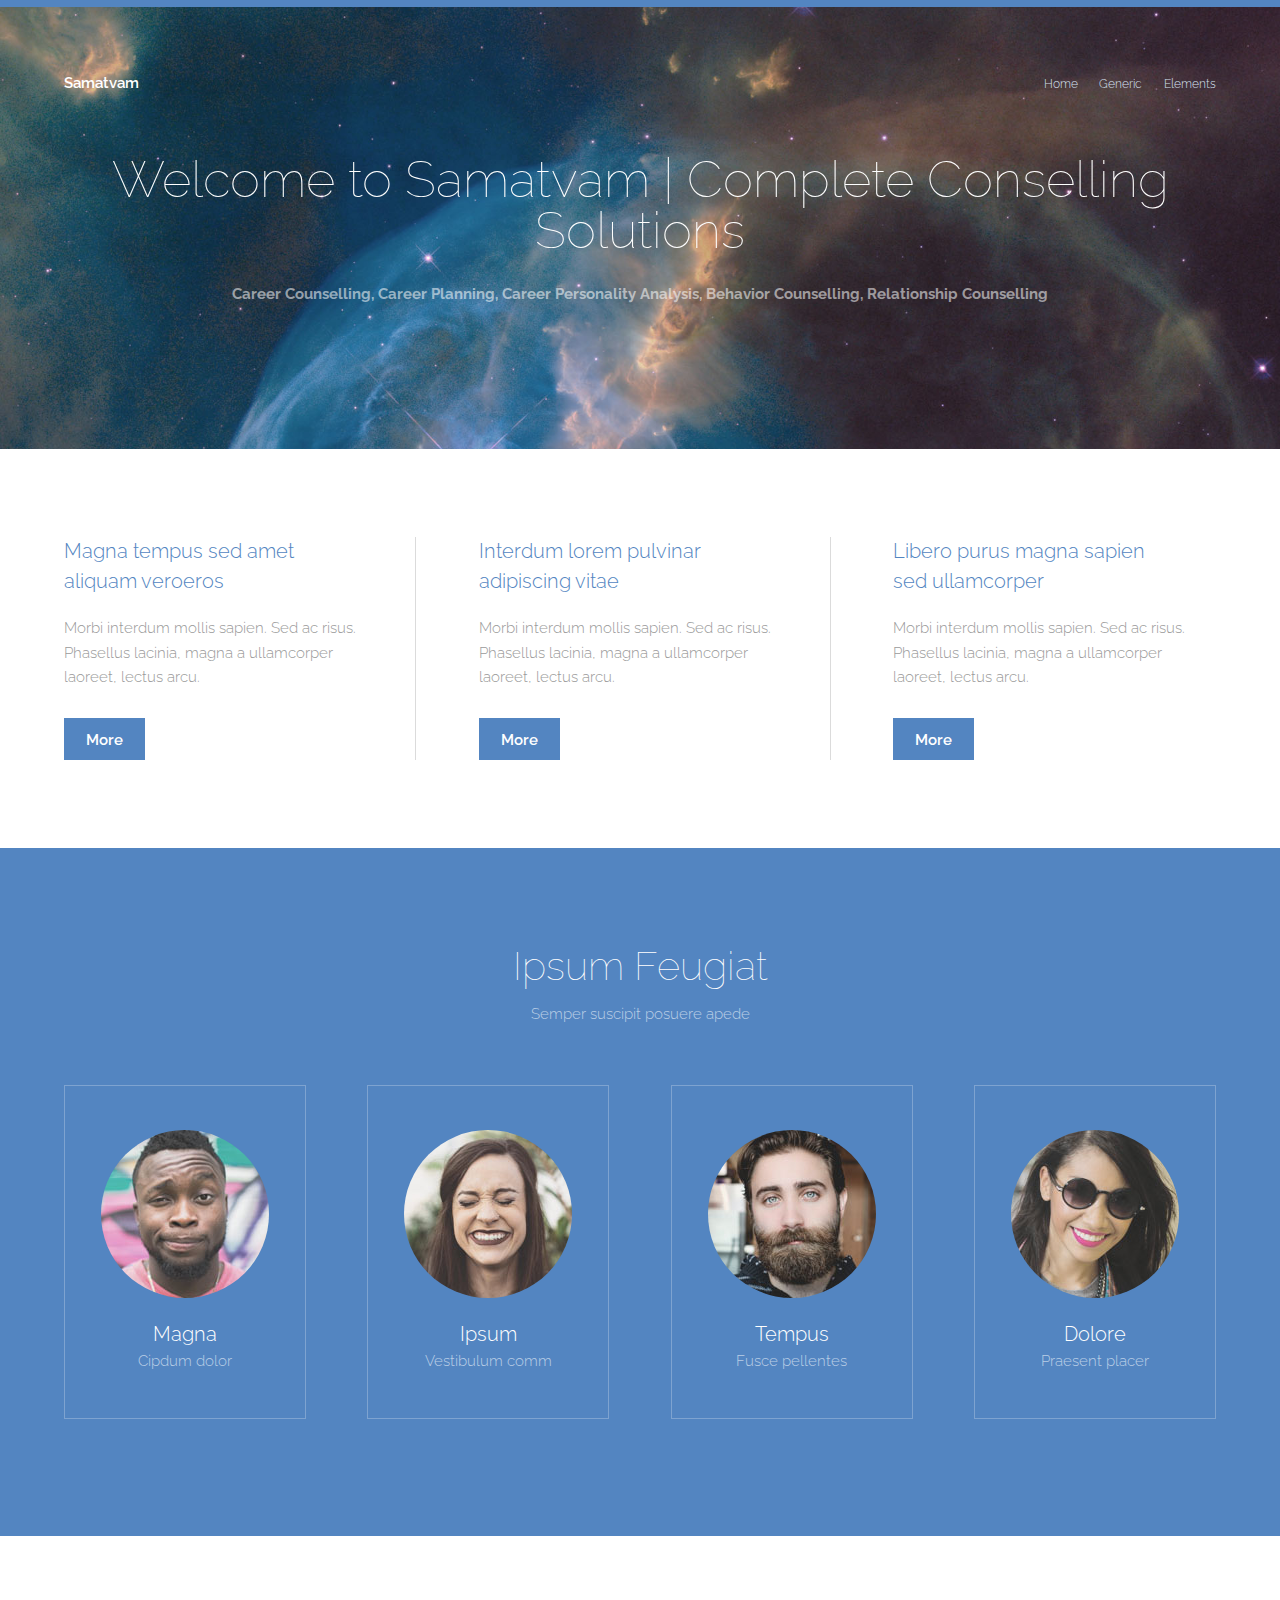
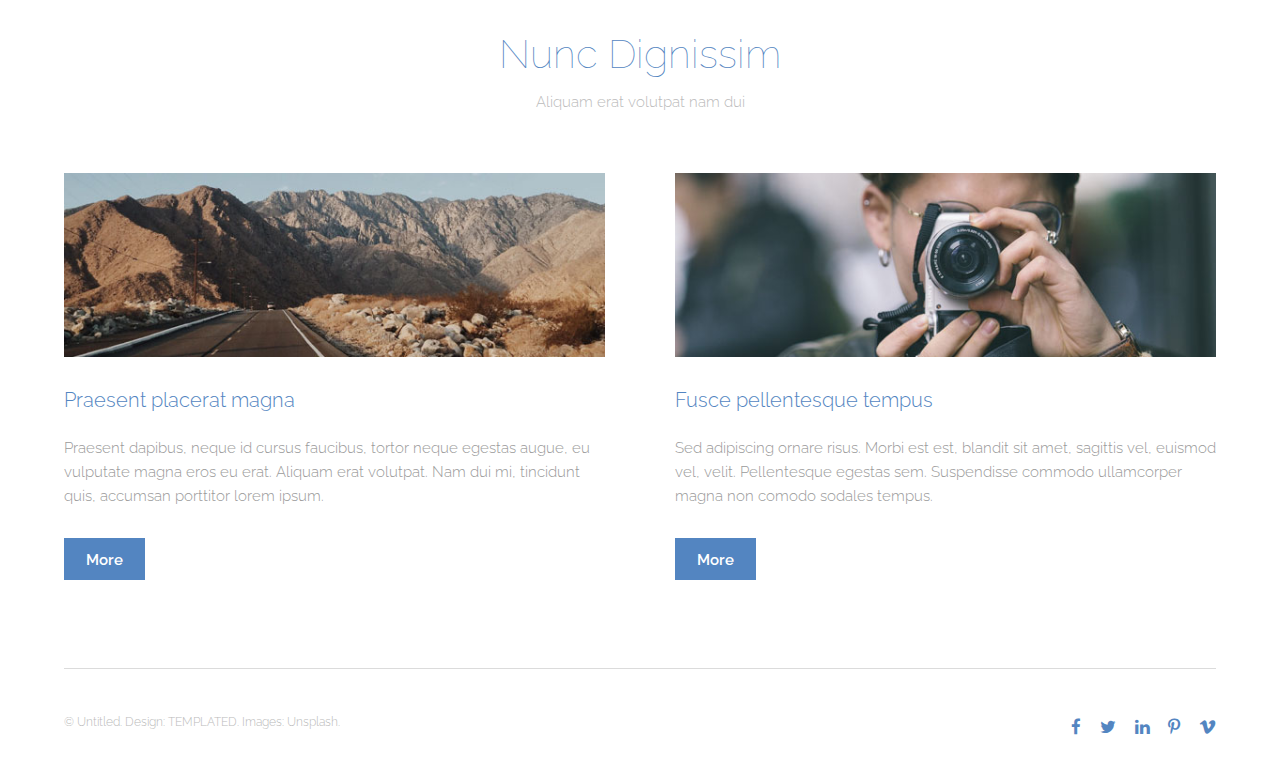
==== commit a57acbed: "Update index.html" ====
--- a/Portfolio/Samatvam/Website/templated-theory/index.html
+++ b/Portfolio/Samatvam/Website/templated-theory/index.html
@@ -16,7 +16,7 @@
 		<!-- Header -->
 			<header id="header">
 				<div class="inner">
-					<a href="index.html" class="logo">Samatvam | Complete Conselling Solutions</a>
+					<a href="index.html" class="logo">Samatvam</a>
 					<nav id="nav">
 						<a href="index.html">Home</a>
 						<a href="generic.html">Generic</a>
@@ -28,7 +28,7 @@
 
 		<!-- Banner -->
 			<section id="banner">
-				<h1>Welcome to Samatvam</h1>
+				<h1>Welcome to Samatvam | Complete Conselling Solutions</h1>
 				<p style="font-weight: bold;">Career Counselling, Career Planning, Career Personality Analysis, Behavior Counselling, Relationship Counselling</p>
 			</section>
 
@@ -168,4 +168,4 @@
 			<script src="assets/js/main.js"></script>
 
 	</body>
-</html>+</html>
